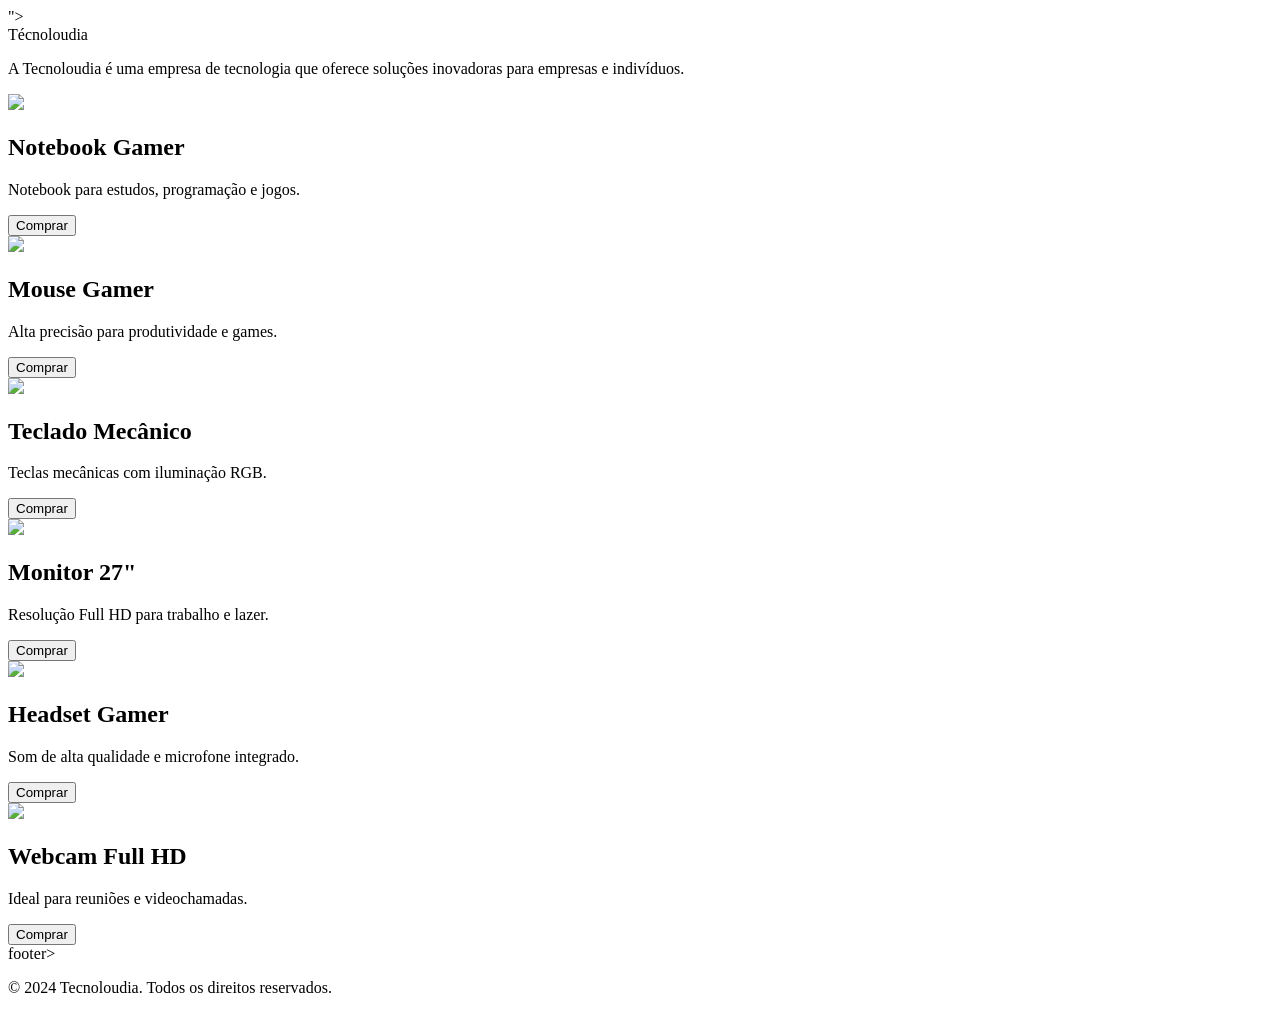
==== index.html @ a62807b1 "Add files via upload" ====
<!DOCTYPE html>
<html lang=pt-br>">
<head>
    <meta charset="UTF-8">
    <meta name="viewport" content="width=device-width, initial-scale=1.0">
    <title>Document</title>
</head>
<body>
    <header>
        <hi1>Técnoloudia</h1>
            <p>
                A Tecnoloudia é uma empresa de tecnologia que oferece soluções inovadoras para empresas e indivíduos.
            </p>
    </header>
    <!-- Conteúdo principal -->
     <main>
        <div class="card">

<img src="capa.png">

<h2>Notebook Gamer</h2>

<p>Notebook para estudos, programação e jogos.</p>

<button>Comprar</button>

</div>

<div class="card">

<img src="capa.png">

<h2>Mouse Gamer</h2>

<p>Alta precisão para produtividade e games.</p>

<button>Comprar</button>

</div>

<div class="card">

<img src="capa.png">

<h2>Teclado Mecânico</h2>

<p>Teclas mecânicas com iluminação RGB.</p>

<button>Comprar</button>

</div>

<div class="card">

<img src="capa.png">

<h2>Monitor 27"</h2>

<p>Resolução Full HD para trabalho e lazer.</p>

<button>Comprar</button>

</div>

<div class="card">

<img src="capa.png">

<h2>Headset Gamer</h2>

<p>Som de alta qualidade e microfone integrado.</p>

<button>Comprar</button>

</div>

<div class="card">

<img src="capa.png">

<h2>Webcam Full HD</h2>

<p>Ideal para reuniões e videochamadas.</p>

<button>Comprar</button>

</div>
     </main>
     footer>
        <p>&copy; 2024 Tecnoloudia. Todos os direitos reservados.</p>
</body>
</html>
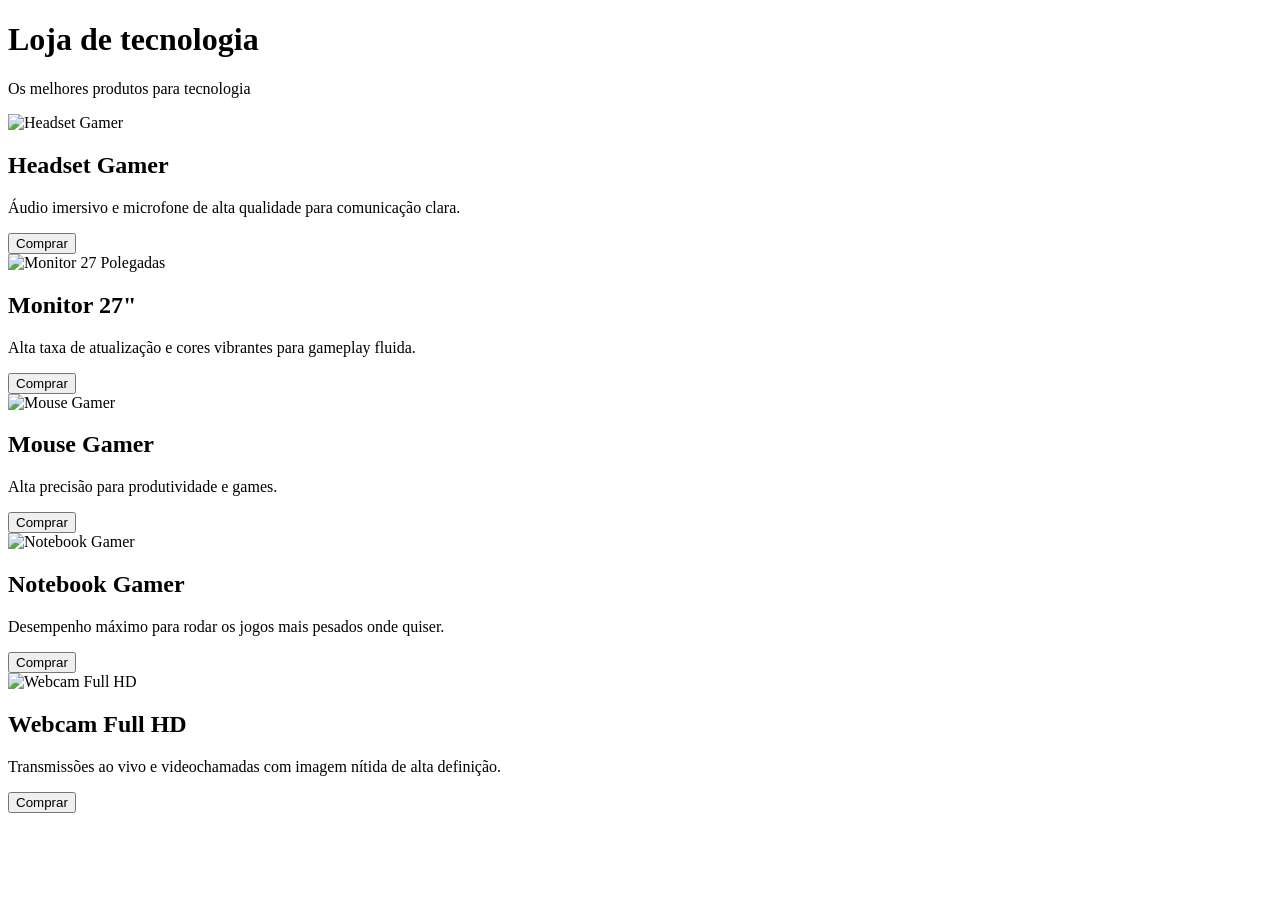
==== commit 340319fe: "Add files via upload" ====
--- a/index.html
+++ b/index.html
@@ -1,92 +1,55 @@
 <!DOCTYPE html>
-<html lang=pt-br>">
+<html lang="en">
 <head>
     <meta charset="UTF-8">
     <meta name="viewport" content="width=device-width, initial-scale=1.0">
     <title>Document</title>
+    <link rel="stylesheet" href="style.css">
 </head>
 <body>
+    <!-- Cabeçalho -->
     <header>
-        <hi1>Técnoloudia</h1>
-            <p>
-                A Tecnoloudia é uma empresa de tecnologia que oferece soluções inovadoras para empresas e indivíduos.
-            </p>
+        <h1>Loja de tecnologia</h1>
+        <p>Os melhores produtos para tecnologia</p>
     </header>
-    <!-- Conteúdo principal -->
-     <main>
+    <!-- Conteúdo -->
+    <main class="produtos"> 
         <div class="card">
+            <img src="HeadsetGamer.jpg" alt="Headset Gamer">
+            <h2>Headset Gamer</h2>
+            <p>Áudio imersivo e microfone de alta qualidade para comunicação clara.</p>
+            <button>Comprar</button>
+        </div>
 
-<img src="capa.png">
+        <div class="card">
+            <img src="Monitor27.jpg" alt="Monitor 27 Polegadas">
+            <h2>Monitor 27"</h2>
+            <p>Alta taxa de atualização e cores vibrantes para gameplay fluida.</p>
+            <button>Comprar</button>
+        </div>
 
-<h2>Notebook Gamer</h2>
+        <div class="card">
+            <img src="MouseGamer.jpg" alt="Mouse Gamer">
+            <h2>Mouse Gamer</h2>
+            <p>Alta precisão para produtividade e games.</p>
+            <button>Comprar</button>
+        </div>
 
-<p>Notebook para estudos, programação e jogos.</p>
+        <div class="card">
+            <img src="NotebookGamer.jpg" alt="Notebook Gamer">
+            <h2>Notebook Gamer</h2>
+            <p>Desempenho máximo para rodar os jogos mais pesados onde quiser.</p>
+            <button>Comprar</button>
+        </div>
 
-<button>Comprar</button>
+        <div class="card">
+            <img src="WebcamFullHD.jpg" alt="Webcam Full HD">
+            <h2>Webcam Full HD</h2>
+            <p>Transmissões ao vivo e videochamadas com imagem nítida de alta definição.</p>
+            <button>Comprar</button>
+        </div>
 
-</div>
+    </main>
 
-<div class="card">
-
-<img src="capa.png">
-
-<h2>Mouse Gamer</h2>
-
-<p>Alta precisão para produtividade e games.</p>
-
-<button>Comprar</button>
-
-</div>
-
-<div class="card">
-
-<img src="capa.png">
-
-<h2>Teclado Mecânico</h2>
-
-<p>Teclas mecânicas com iluminação RGB.</p>
-
-<button>Comprar</button>
-
-</div>
-
-<div class="card">
-
-<img src="capa.png">
-
-<h2>Monitor 27"</h2>
-
-<p>Resolução Full HD para trabalho e lazer.</p>
-
-<button>Comprar</button>
-
-</div>
-
-<div class="card">
-
-<img src="capa.png">
-
-<h2>Headset Gamer</h2>
-
-<p>Som de alta qualidade e microfone integrado.</p>
-
-<button>Comprar</button>
-
-</div>
-
-<div class="card">
-
-<img src="capa.png">
-
-<h2>Webcam Full HD</h2>
-
-<p>Ideal para reuniões e videochamadas.</p>
-
-<button>Comprar</button>
-
-</div>
-     </main>
-     footer>
-        <p>&copy; 2024 Tecnoloudia. Todos os direitos reservados.</p>
 </body>
 </html>
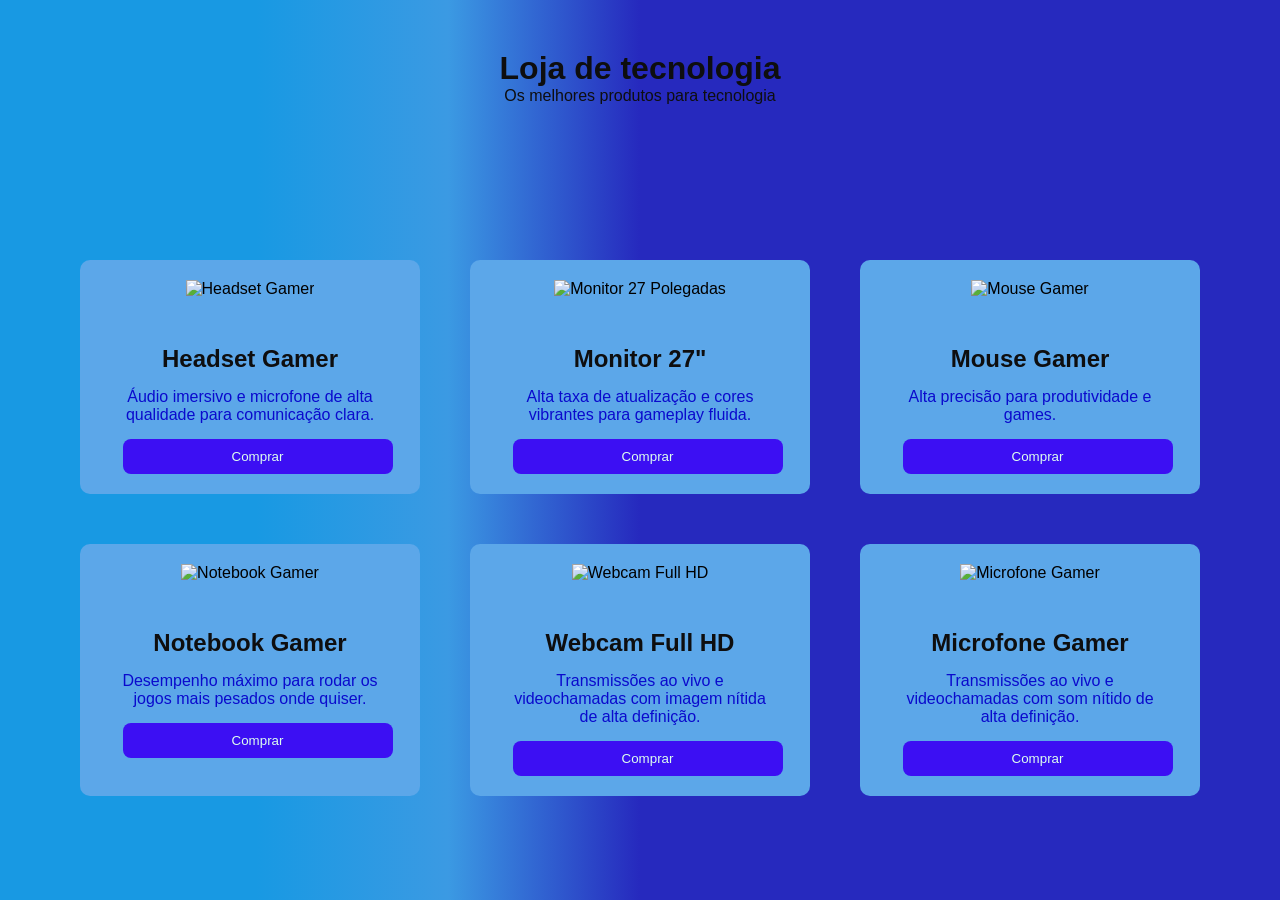
==== commit 923e57e7: "Add files via upload" ====
--- a/index.html
+++ b/index.html
@@ -49,7 +49,13 @@
             <button>Comprar</button>
         </div>
 
+        <div class="card">
+            <img src="MicrofoneGamer.jpg" alt="Microfone Gamer">
+            <h2>Microfone Gamer</h2>
+            <p>Transmissões ao vivo e videochamadas com som nítido de alta definição.</p>
+            <button>Comprar</button>
+        </div>
+
     </main>
-
 </body>
 </html>
--- a/style.css
+++ b/style.css
@@ -0,0 +1,88 @@
+*{
+    margin: 0;
+    padding: 0;
+}
+
+body{
+    min-height: 100vh;
+    display: flex;
+    flex-direction: column;
+    font-family:Arial, Helvetica, sans-serif;
+    background:linear-gradient(90deg, rgb(24, 153, 227) 20%, rgb(59, 154, 227), rgb(38, 41, 190) 50%);
+    
+   
+}
+header{
+    background-attachment: fixed;
+    color: rgb(14, 14, 15);
+    text-align: center;
+    padding: 50px;
+
+}
+head h1{
+    margin-bottom: 10px;
+}
+.produtos{
+        display: flex;
+        flex-wrap: wrap;
+        justify-content: center; /*center - flex - ou end*/
+        gap:50px;/*espaçamento entre os cards*/
+        padding: 50px;
+        max-width: 1300px;
+        margin: auto;/*centralizar*/
+}
+.card{
+    width: 300px;
+    background-color: rgb(25, 139, 239);
+    border-radius: 20px;
+    overflow: hidden;
+    padding: 20px;
+}
+.card img{
+     width: 100%px;
+     height: 50px;
+     object-fit: cover;
+
+
+}
+.card {
+    background-color: rgb(92, 167, 233);
+    border-radius: 10px;
+    overflow: hidden;
+    padding: 20px;
+    display: flex;
+    flex-direction: column;
+    
+    /* ADICIONE ESSAS DUAS LINHAS: */
+    text-align: center;
+    align-items: center; 
+}
+.card:hover{
+    transform: translateY(-5px);
+}
+.card h2{
+    color: rgb(14, 14, 15);
+    text-align: center;
+    padding: 15px;
+}
+.card p{
+    padding: 0 15px 15px;
+    color: rgb(10, 10, 205);
+}
+.card button{
+    width: 270px;
+    margin-left: 15px;
+    padding: 10px;
+    background-color: rgb(60, 15, 243);
+    color: rgb(221, 255, 238);
+    border:none;
+    border-radius: 8px;
+
+    footer{
+        background-color: blue;
+        color: aliceblue;
+        text-align: center;
+        padding: 20px;
+    }
+    
+}
